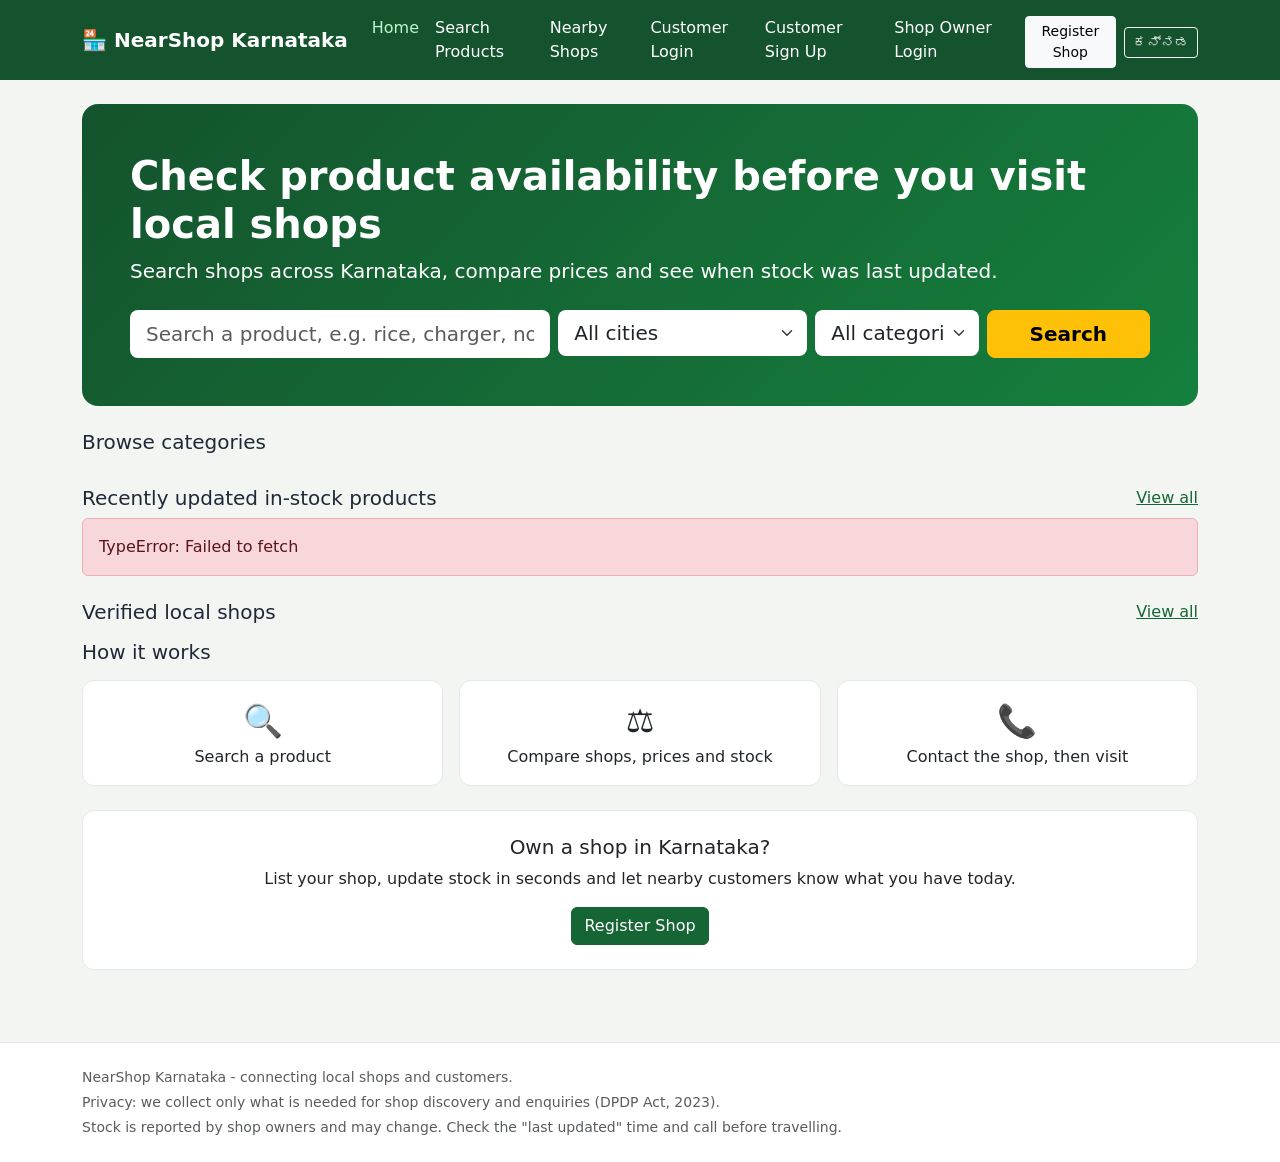
==== index.html @ 58772bb1 "Add files via upload V1.0" ====
<!DOCTYPE html>
<html lang="en">
<head>
<meta charset="utf-8">
<meta name="viewport" content="width=device-width, initial-scale=1">
<title>Home | NearShop Karnataka</title>
<meta name="description" content="Check product availability and prices at local shops across Karnataka before you visit.">
<link rel="icon" href="data:image/svg+xml,%3Csvg xmlns='http://www.w3.org/2000/svg' viewBox='0 0 100 100'%3E%3Ctext y='.9em' font-size='90'%3E%F0%9F%8F%AA%3C/text%3E%3C/svg%3E">
<link rel="stylesheet" href="bootstrap.min.css">
<link rel="stylesheet" href="style.css">
</head>
<body>
<a class="visually-hidden-focusable" href="#main">Skip to content</a>
<div id="ns-nav"></div>
<main class="container py-4" id="main">

<section class="hero p-4 p-md-5 mb-4">
  <h1 class="fw-bold" data-i18n="hero_title">Check product availability before you visit local shops</h1>
  <p class="lead mb-4" data-i18n="hero_sub"></p>
  <form id="heroForm" class="row g-2" role="search">
    <div class="col-12 col-md-5"><label class="visually-hidden" for="q" data-i18n="nav_search"></label>
      <input id="q" class="form-control form-control-lg" maxlength="60" data-i18n-ph="search_ph" autocomplete="off"></div>
    <div class="col-6 col-md-3"><label class="visually-hidden" for="city" data-i18n="city"></label>
      <select id="city" class="form-select form-select-lg"></select></div>
    <div class="col-6 col-md-2"><label class="visually-hidden" for="cat" data-i18n="category"></label>
      <select id="cat" class="form-select form-select-lg"></select></div>
    <div class="col-12 col-md-2 d-grid"><button class="btn btn-warning btn-lg fw-semibold" data-i18n="search">Search</button></div>
  </form>
</section>

<section class="mb-4"><h2 class="h5 mb-3" data-i18n="categories"></h2><div class="row g-2" id="cats"></div></section>

<section class="mb-4"><div class="d-flex justify-content-between align-items-center mb-2">
  <h2 class="h5 mb-0" data-i18n="featured"></h2><a href="search.html" data-i18n="view_all"></a></div>
  <div id="featured" class="skeleton" data-i18n="loading"></div></section>

<section class="mb-4"><div class="d-flex justify-content-between align-items-center mb-2">
  <h2 class="h5 mb-0" data-i18n="verified_shops"></h2><a href="shops.html" data-i18n="view_all"></a></div>
  <div class="row g-3" id="shopsBox"></div></section>

<section class="mb-4"><h2 class="h5 mb-3" data-i18n="how_title"></h2><div class="row g-3 text-center">
  <div class="col-md-4"><div class="card p-3"><div class="fs-2">&#128269;</div><div data-i18n="how1"></div></div></div>
  <div class="col-md-4"><div class="card p-3"><div class="fs-2">&#9878;&#65039;</div><div data-i18n="how2"></div></div></div>
  <div class="col-md-4"><div class="card p-3"><div class="fs-2">&#128222;</div><div data-i18n="how3"></div></div></div></div></section>

<section class="card p-4 text-center"><h2 class="h5" data-i18n="cta_title"></h2><p data-i18n="cta_text"></p>
  <div><a class="btn btn-ns" href="shop-register.html" data-i18n="register_shop"></a></div></section>
</main>
<div id="ns-footer"></div>
<script src="bootstrap.bundle.min.js"></script>
<script src="supabase.js"></script>
<script src="config.js"></script>
<script src="app.js"></script>
<script>

(async function () {
  var ctx = await NS.init({ active: 'home' });
  var cats = [];
  function drawCats() {
    NS.fillCitySelect(document.getElementById('city'));
    NS.fillCategorySelect(document.getElementById('cat'), cats);
    document.getElementById('cats').innerHTML = cats.map(function (c) {
      return '<div class="col-6 col-md-2"><a class="card cat-tile card-hover" href="search.html?cat=' + NS.esc(c.id) + '">' +
        '<div class="ico">' + NS.esc(c.icon) + '</div><div class="small fw-semibold">' + NS.esc(NS.catName(c)) + '</div></a></div>';
    }).join('');
  }
  async function drawLists() {
    var r = await NS.sb.from('shop_inventory').select(NS.INV_SELECT).eq('shops.verification_status', 'approved')
      .gt('quantity', 0).order('last_updated', { ascending: false }).limit(6);
    var box = document.getElementById('featured');
    box.classList.remove('skeleton');
    if (r.error) box.innerHTML = NS.alert('danger', NS.errMsg(r.error));
    else if (!r.data.length) box.innerHTML = '<div class="text-muted">' + NS.esc(NS.t('no_results')) + '</div>';
    else box.innerHTML = r.data.map(function (it) { return NS.resultCard(it); }).join('');
    var s = await NS.sb.from('shops').select('id,shop_name,city,category_focus,address')
      .eq('verification_status', 'approved').order('verified_at', { ascending: false }).limit(6);
    document.getElementById('shopsBox').innerHTML = (s.data || []).map(function (x) {
      return '<div class="col-md-4"><a class="card card-hover p-3 text-decoration-none h-100" href="shop-details.html?id=' + NS.esc(x.id) + '">' +
        '<div class="fw-semibold">' + NS.esc(x.shop_name) + ' <span class="badge bg-success">&#10003;</span></div>' +
        '<div class="small text-muted">' + NS.esc(x.category_focus || '') + '</div>' +
        '<div class="small">' + NS.esc(x.address) + ', ' + NS.esc(x.city) + '</div></a></div>';
    }).join('');
  }
  cats = await NS.loadCategories();
  drawCats();
  drawLists();
  NS.onLang(function () { drawCats(); drawLists(); });
  document.getElementById('heroForm').addEventListener('submit', function (e) {
    e.preventDefault();
    var p = new URLSearchParams();
    var q = document.getElementById('q').value.trim(), c = document.getElementById('city').value, k = document.getElementById('cat').value;
    if (q) p.set('q', q); if (c) p.set('city', c); if (k) p.set('cat', k);
    location.href = 'search.html' + (p.toString() ? '?' + p.toString() : '');
  });
})();

</script>
</body>
</html>
---- style.css ----
:root{--ns-green:#14532d;--ns-green2:#166534;--ns-light:#dcfce7;--ns-bg:#f3f5f3}
body{font-family:Inter,system-ui,-apple-system,"Segoe UI",Roboto,"Noto Sans Kannada",sans-serif;background:var(--ns-bg);color:#1f2937}
.navbar-ns{background:var(--ns-green)}
.navbar-ns .nav-link,.navbar-ns .navbar-brand{color:#fff}
.navbar-ns .nav-link:hover,.navbar-ns .nav-link.active{color:#bbf7d0}
.btn-ns{background:var(--ns-green2);border-color:var(--ns-green2);color:#fff}
.btn-ns:hover,.btn-ns:focus{background:var(--ns-green);border-color:var(--ns-green);color:#fff}
.btn-outline-ns{border-color:var(--ns-green2);color:var(--ns-green2)}
.btn-outline-ns:hover{background:var(--ns-green2);color:#fff}
a{color:var(--ns-green2)}
.hero{background:linear-gradient(135deg,var(--ns-green),#15803d);color:#fff;border-radius:1rem}
.hero .form-control,.hero .form-select{border:0}
.card{border:1px solid #e5e7eb;border-radius:.75rem}
.card-hover{transition:box-shadow .15s}
.card-hover:hover{box-shadow:0 4px 14px rgba(0,0,0,.08)}
.prod-img{width:72px;height:72px;object-fit:cover;border-radius:.5rem;background:#e5e7eb;flex:none}
.cat-tile{text-decoration:none;color:inherit;text-align:center;padding:1rem .5rem;display:block}
.cat-tile .ico{font-size:1.9rem}
.stat{font-size:1.8rem;font-weight:700;line-height:1}
.badge-av{background:#16a34a}.badge-low{background:#d97706}.badge-out{background:#dc2626}.badge-unv{background:#6b7280}
.fresh-fresh{color:#15803d}.fresh-aging{color:#b45309}.fresh-unverified{color:#6b7280}
.lowest{outline:2px solid #16a34a}
.table-responsive{border-radius:.5rem}
.table td,.table th{vertical-align:middle}
.qty-input{width:90px}.price-input{width:110px}
footer.ns-footer{background:#fff;border-top:1px solid #e5e7eb}
.skeleton{color:#9ca3af}
.map-frame{width:100%;height:260px;border:0;border-radius:.5rem}
.sr-only-focus:focus{position:static}
:focus-visible{outline:3px solid #86efac;outline-offset:2px}
@media (max-width:576px){.qty-input,.price-input{width:78px}.hero{border-radius:.5rem}}
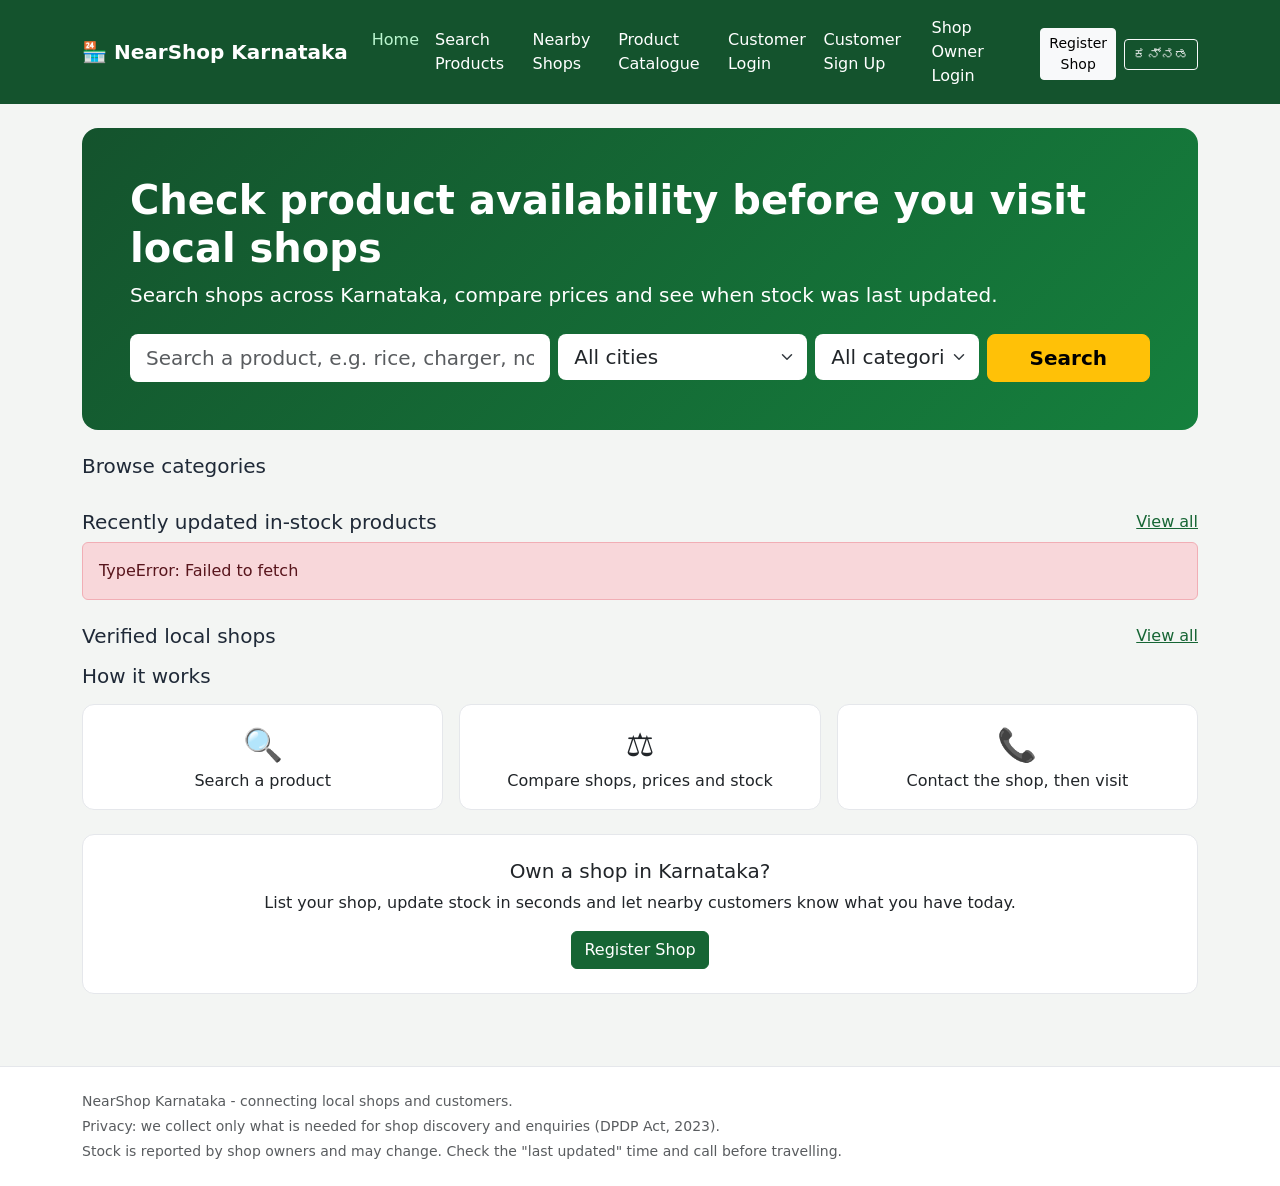
==== commit f6761106: "Add files via upload V1.1" ====
--- a/index.html
+++ b/index.html
@@ -72,11 +72,11 @@
     if (r.error) box.innerHTML = NS.alert('danger', NS.errMsg(r.error));
     else if (!r.data.length) box.innerHTML = '<div class="text-muted">' + NS.esc(NS.t('no_results')) + '</div>';
     else box.innerHTML = r.data.map(function (it) { return NS.resultCard(it); }).join('');
-    var s = await NS.sb.from('shops').select('id,shop_name,city,category_focus,address')
+    var s = await NS.sb.from('shops').select('id,owner_id,shop_name,city,category_focus,address')
       .eq('verification_status', 'approved').order('verified_at', { ascending: false }).limit(6);
     document.getElementById('shopsBox').innerHTML = (s.data || []).map(function (x) {
       return '<div class="col-md-4"><a class="card card-hover p-3 text-decoration-none h-100" href="shop-details.html?id=' + NS.esc(x.id) + '">' +
-        '<div class="fw-semibold">' + NS.esc(x.shop_name) + ' <span class="badge bg-success">&#10003;</span></div>' +
+        '<div class="fw-semibold">' + NS.esc(x.shop_name) + ' <span class="badge ' + (x.owner_id ? 'bg-success' : 'bg-secondary') + '">' + (x.owner_id ? 'Owner verified' : 'Public listing') + '</span></div>' +
         '<div class="small text-muted">' + NS.esc(x.category_focus || '') + '</div>' +
         '<div class="small">' + NS.esc(x.address) + ', ' + NS.esc(x.city) + '</div></a></div>';
     }).join('');
